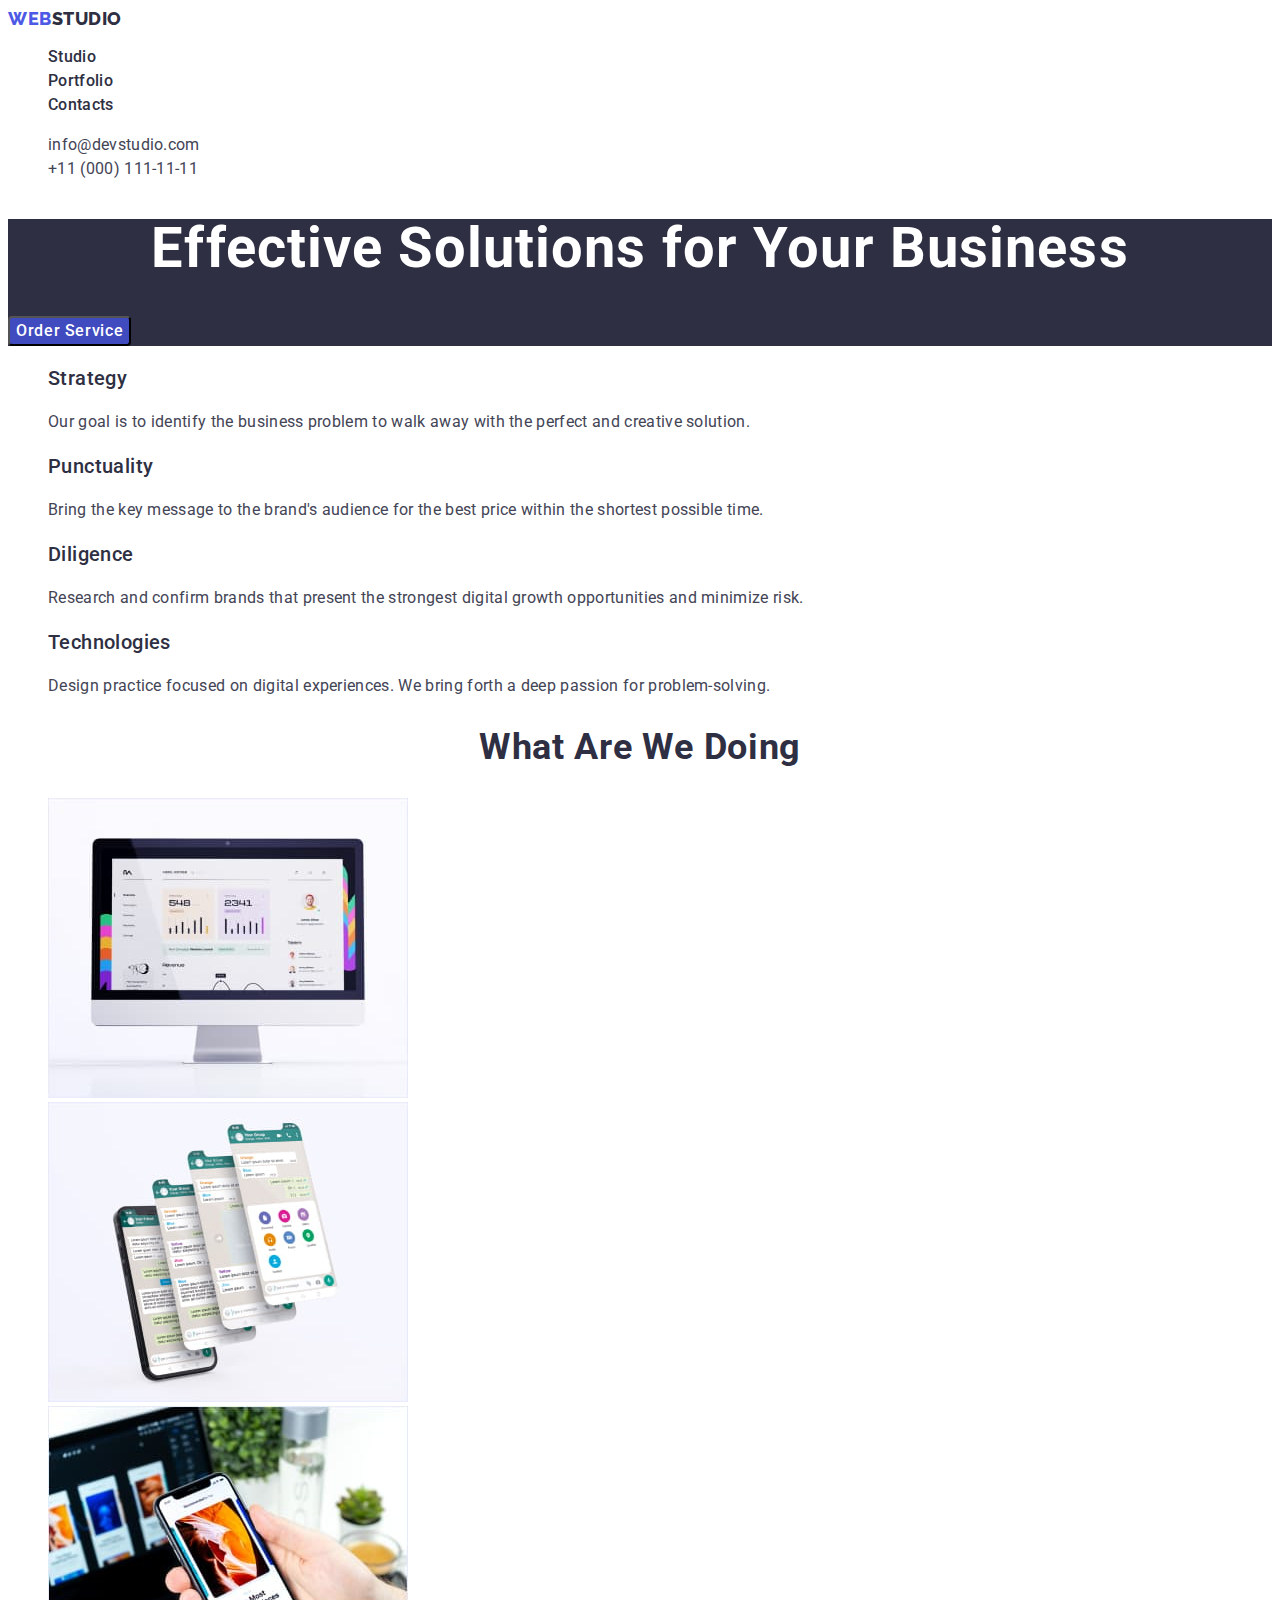
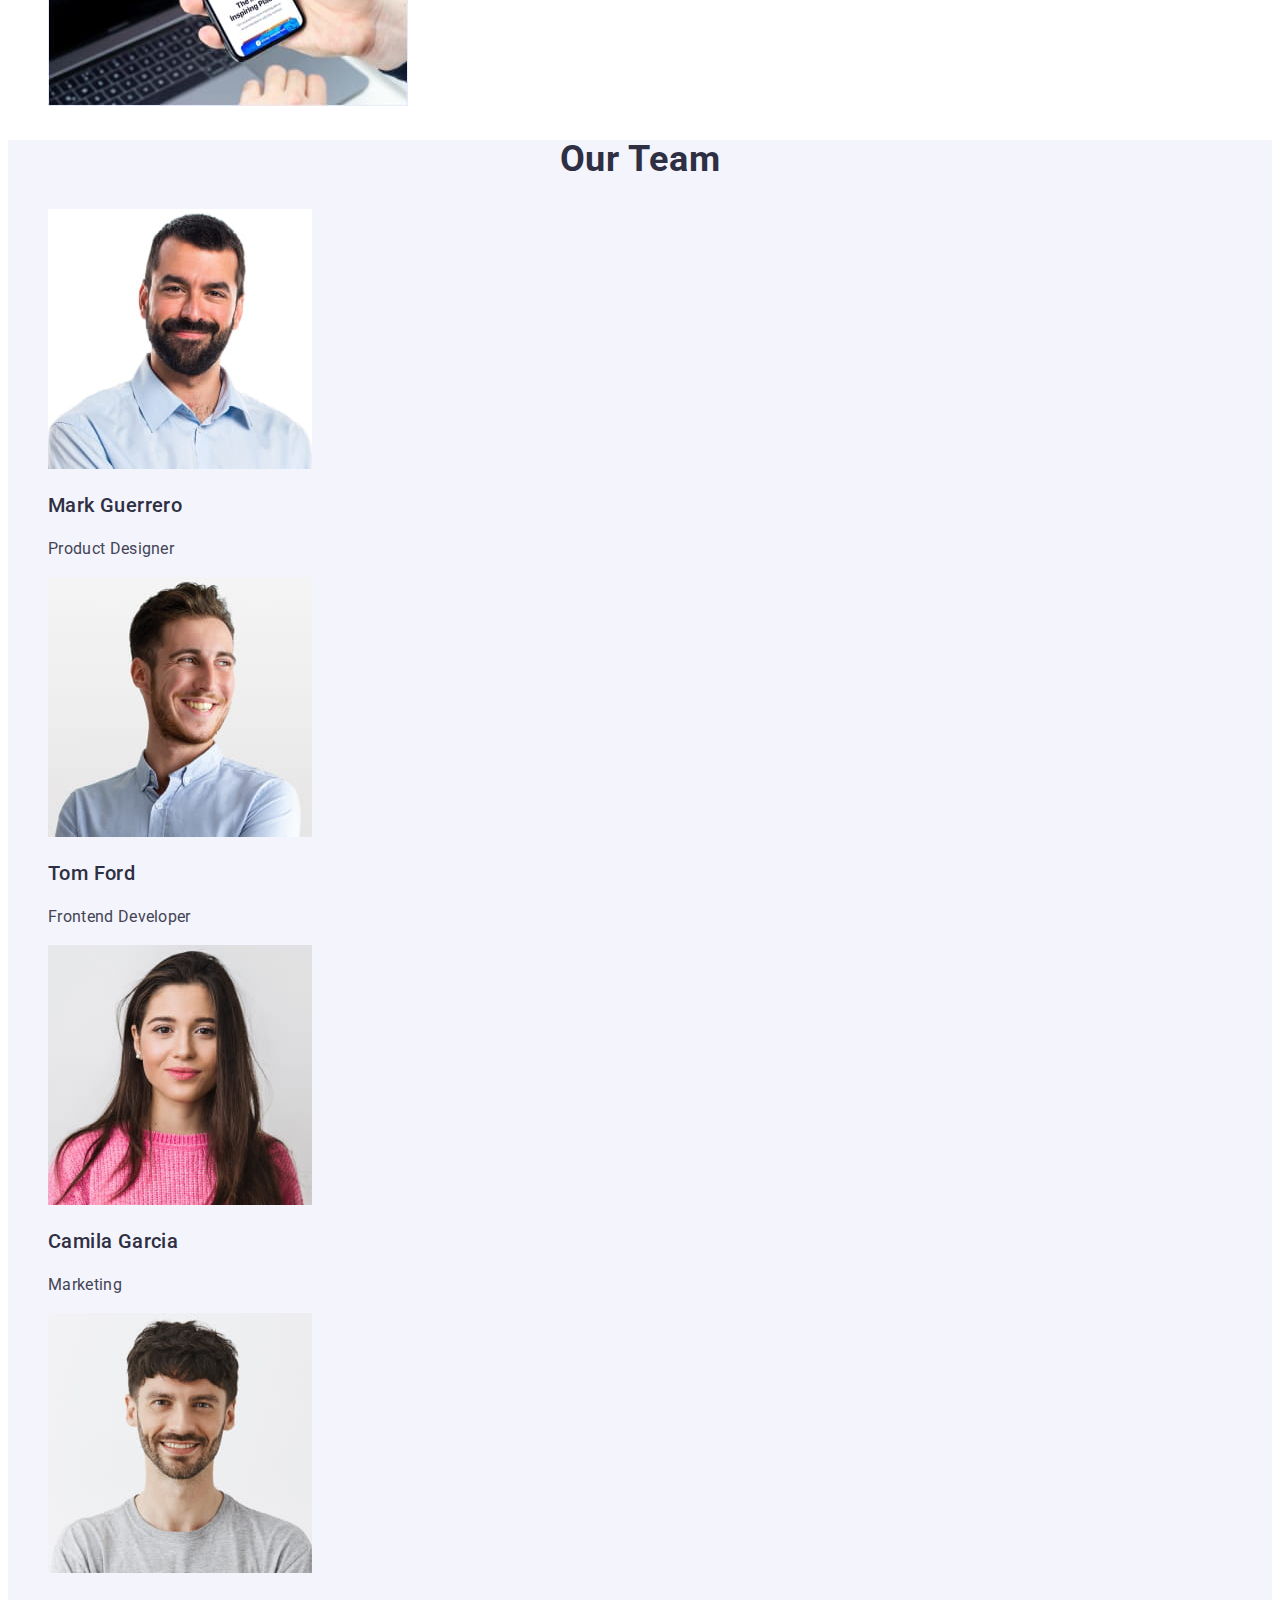
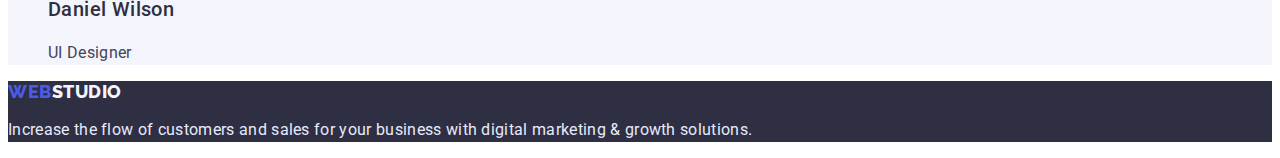
==== index.html @ 59fc8929 "Initial commit" ====
<!DOCTYPE html>
<html lang="en">

<head>
    <meta charset="UTF-8">
    <meta http-equiv="X-UA-Compatible" content="IE=edge">
    <meta name="viewport" content="width=device-width, initial-scale=1.0">
    <title>Webstudio</title>
    <link rel="preconnect" href="https://fonts.googleapis.com">
    <link rel="preconnect" href="https://fonts.gstatic.com" crossorigin>
    <link href="https://fonts.googleapis.com/css2?family=Raleway:wght@800&display=swap" rel="stylesheet">
    <link rel="preconnect" href="https://fonts.googleapis.com">
    <link rel="preconnect" href="https://fonts.gstatic.com" crossorigin>
    <link href="https://fonts.googleapis.com/css2?family=Roboto:wght@400;500;700;900&display=swap" rel="stylesheet">
    <link rel="stylesheet" href="./css/styles.css">
</head>

<body>
    <header>
        <nav>
            <a href="./index.html" class="logo link">Web<span class="accent">Studio</span></a>
            <ul class="header-nav list">
                <li><a class="our-links link" href="./index.html">Studio</a></li>
                <li><a class="our-links link" href="./portfolio.html">Portfolio</a></li>
                <li><a class="our-links link" href="">Contacts</a></li>
            </ul>
        </nav>
        <address class="contacts-addresses">
            <ul class="contact-list list">
                <li><a class="contact link" href="mailto:info@devstudio.com">info@devstudio.com</a></li>
                <li><a class="contact link" href="tel:+110001111111">+11 (000) 111-11-11</a></li>
            </ul>
        </address>
    </header>
    <main>
        <section class="section-blue">
            <h1 class="main-header">Effective Solutions for Your Business</h1>
            <button type="button" class="order-btn">Order Service</button>
        </section>
        <section>
            <h2 class="aboutus-hidden-header" hidden>About us</h2>
            <ul class="about-us list">
                <li>
                    <h3 class="header-about-us">Strategy</h3>
                    <p class="desc-about-us">
                        Our goal is to identify the business
                        problem to walk away with the perfect and creative solution.
                    </p>
                </li>
                <li>
                    <h3 class="header-about-us">Punctuality</h3>
                    <p class="desc-about-us">
                        Bring the key message to the brand's audience for the best price within the shortest possible
                        time.
                    </p>
                </li>
                <li>
                    <h3 class="header-about-us">Diligence</h3>
                    <p class="desc-about-us">
                        Research and confirm brands that present the strongest digital growth opportunities and minimize
                        risk.
                    </p>
                </li>
                <li>
                    <h3 class="header-about-us">Technologies</h3>
                    <p class="desc-about-us">
                        Design practice focused on digital experiences. We bring forth a deep passion for
                        problem-solving.
                    </p>

                </li>
            </ul>
        </section>
        <section class="our-work">
            <h2 class="header-work">What are we doing</h2>
            <ul class="list">
                <li><img src="./images/computer.jpg" alt="computer" width="360" height="300"></li>
                <li><img src="./images/phone.jpg" alt="phone" width="360" height="300"></li>
                <li><img src="./images/secondphone.jpg" alt="phone" width="360" height="300"></li>
            </ul>

        </section>
        <section class="team">
            <h2 class="team-header">Our Team</h2>
            <ul class="team-list list">
                <li><img src="./images/mark.jpg" alt="mark" width="264" height="260">
                    <h3 class="header-about-us">Mark Guerrero</h3>
                    <p class="proffesion">Product Designer</p>
                </li>
                <li>
                    <img src="./images/tom.jpg" alt="tom" width="264" height="260">
                    <h3 class="header-about-us">Tom Ford</h3>
                    <p class="proffesion">Frontend Developer</p>
                </li>
                <li>
                    <img src="./images/camila.jpg" alt="camila" width="264" height="260">
                    <h3 class="header-about-us">Camila Garcia</h3>
                    <p class="proffesion">Marketing</p>
                </li>
                <li><img src="./images/daniel.jpg" alt="daniel" width="264" height="260">
                    <h3 class="header-about-us">Daniel Wilson</h3>
                    <p class="proffesion">UI Designer</p>
                </li>
            </ul>
        </section>
    </main>
    <footer class="footer">
        <a class="footer-logo link" href="./index.html">Web<span class="second-accent">Studio</span></a>
        <p class="footer-paragraph">Increase the flow of customers and sales for your business with digital marketing &
            growth solutions.</p>
    </footer>
</body>

</html>
---- css/styles.css ----
:root {
    --brand-color: #4d5ae5;
    --second-color: #2E2F42;
    --third-color: #434455;
    --fourth-color: #404bbf;
    --fifth-color: #FFFFFF;
    --sixth-color: #F4F4FD;
    --seventh-color: #E7E9FC;
}
body {
    font-family: 'Roboto', sans-serif;
    color: #434455;
    
}
.logo {
    font-family: 'Raleway', sans-serif;
        font-weight: 800;
        font-size: 18px;
        line-height: 1.17;
    color:var(--brand-color);
    letter-spacing: 0.03em;
    text-transform: uppercase
}
.link {
    text-decoration: none;
}
.accent {
    color:var(--second-color);
}
.list {
    list-style: none;
}
.header-nav .our-links {
    font-family: 'Roboto', sans-serif;
font-weight: 500;
font-size: 16px;
line-height: 1.5;
letter-spacing: 0.02em;
color:var(--second-color);
text-decoration: none;
}

.header-nav .our-links:is(:hover, :focus) {
    color: var(--fourth-color);
}
.contacts-addresses {
font-style: normal;
}
.contact {
    font-family: 'Roboto', sans-serif;
font-size: 16px;
line-height: 1.5;
letter-spacing: 0.02em;
color: var(--third-color);
text-decoration: none;
}
.contact-list .contact:is(:hover, :focus) {
    color: var(--fourth-color);
}
.section-blue {
    background: var(--second-color);
}

.main-header {
    font-family: 'Roboto', sans-serif;
font-weight: 700;
font-size: 56px;
line-height: 1.07;
letter-spacing: 0.02em;
color: var(--fifth-color);
text-align: center;
}

.order-btn {
    font-family: 'Roboto', sans-serif;
        font-weight: 500;
        font-size: 16px;
        line-height: 1.5;
        letter-spacing: 0.04em;
        color: var(--fifth-color);
        background-color: var(--fourth-color);
        cursor: pointer;
        border-radius: 4px;
}
.order-btn:is(:hover, :focus) {
    background-color: var(--sixth-color);
    color: var(--brand-color)
}
.about-us .header-about-us {
        font-weight: 500;
        font-size: 20px;
        line-height: 1.2;
        letter-spacing: 0.02em;
        color: var(--second-color);
}
.about-us .desc-about-us {
    font-size: 16px;
    line-height: 1.5;
    letter-spacing: 0.02em;
    color: var(--third-color);
}

.our-work .header-work {
font-weight: 700;
font-size: 36px;
line-height: 1.11;
letter-spacing: 0.02em;
color: var(--second-color);
text-align: center;
text-transform: capitalize;
}
.team {
background-color: var(--sixth-color);
}
.team .team-header {
        font-weight: 700;
        font-size: 36px;
        line-height: 1.11;
        text-align: center;
        letter-spacing: 0.02em;
        text-transform: capitalize;
        color: var(--second-color);
}
.team-list .header-about-us {
        font-weight: 500;
        font-size: 20px;
        line-height: 1.2;
        letter-spacing: 0.02em;
        color: var(--second-color);
}
.team-list .proffesion {
        font-size: 16px;
        line-height: 1.5;
        letter-spacing: 0.02em;
        color: var(--third-color);
}
.footer {
    background-color: var(--second-color);
}
.footer-logo {
    font-family: 'Raleway', sans-serif;
        font-weight: 800;
        font-size: 18px;
        line-height: 1.17;
        letter-spacing: 0.03em;
color: var(--brand-color);
        text-decoration: none;
        text-transform: uppercase;
}
.footer-paragraph {
        font-size: 16px;
        line-height: 1.5;
        letter-spacing: 0.02em;
        color: var(--seventh-color);
}
.second-accent {
    color: var(--sixth-color);
}
.buttons-list .btns {
    font-family: 'Roboto', sans-serif;
        font-weight: 500;
        font-size: 16px;
        line-height: 1.5;
        letter-spacing: 0.04em;
        color: var(--brand-color);
        background-color: var(--sixth-color);
        border: 1px solid var(--seventh-color);
        border-radius: 4px;
        cursor: pointer;
}
.buttons-list .btns:is(:hover, :focus) {
color: var(--fifth-color);
background-color: var(--fourth-color) ;
}
.apps-header {
    font-weight: 500;
    font-size: 20px;
    line-height: 1.2;
    letter-spacing: 0.02em;
    color: var(--second-color);
}
.portfolio .apps-desc {
        font-size: 16px;
        line-height: 1.5;
        letter-spacing: 0.02em;
        color: var(--third-color);
}
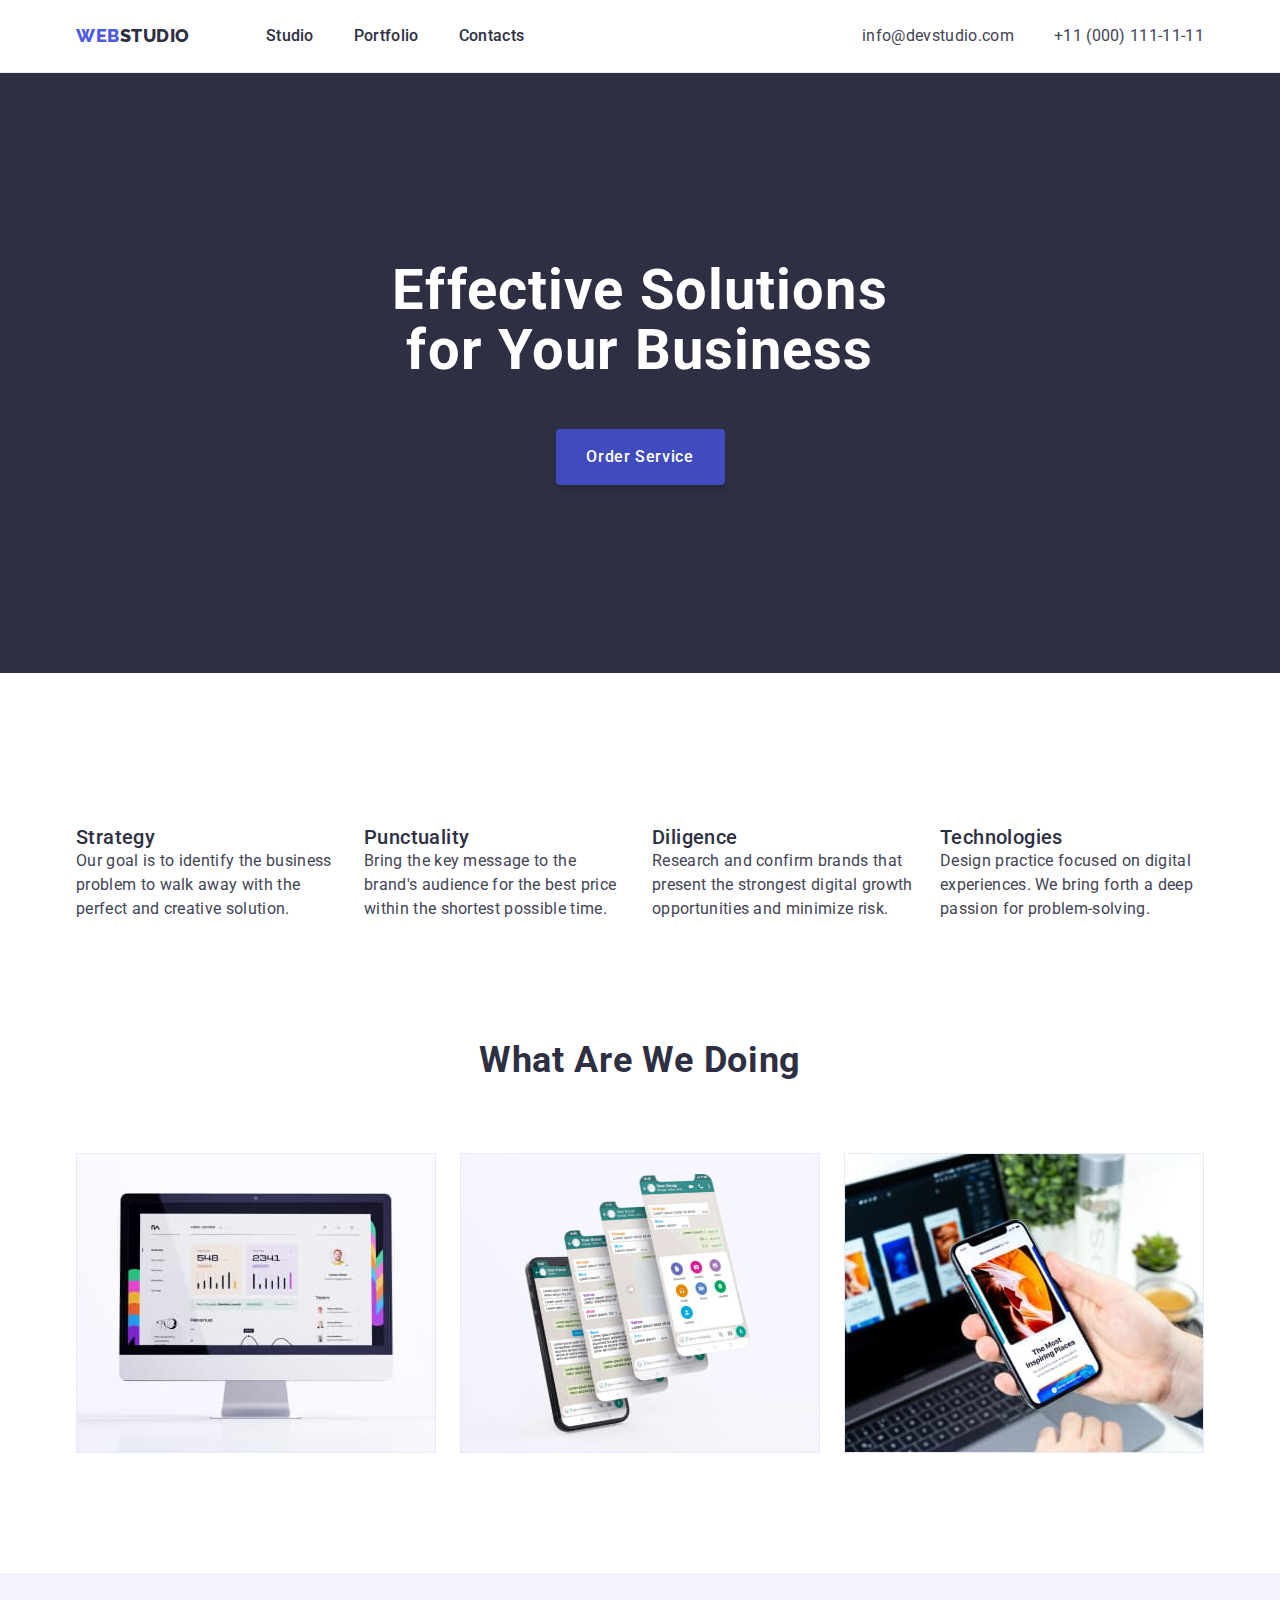
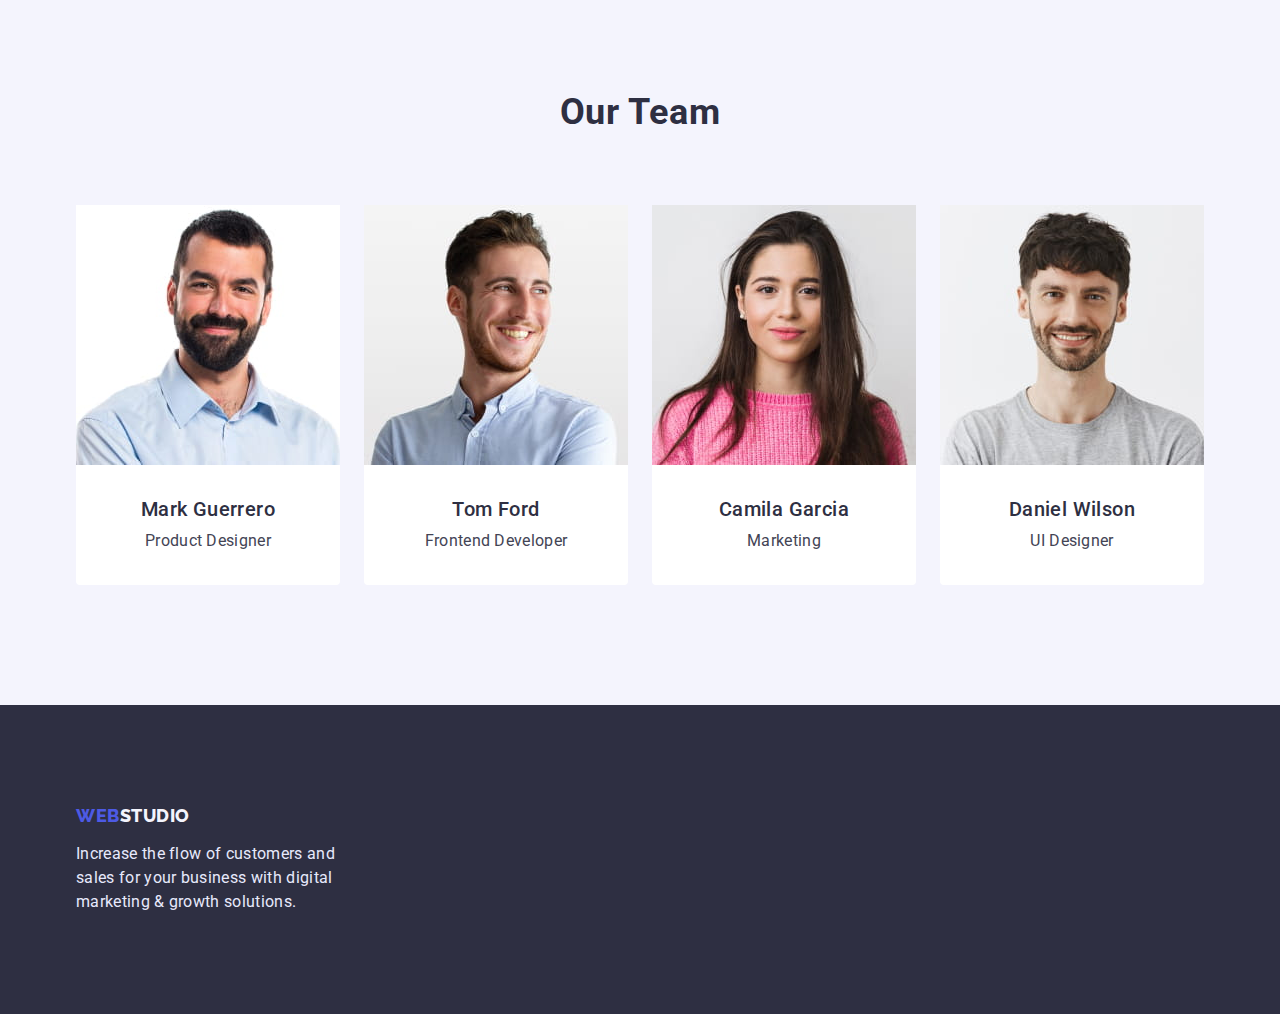
==== commit 0f3df0f2: "index.html" ====
--- a/index.html
+++ b/index.html
@@ -12,102 +12,136 @@
     <link rel="preconnect" href="https://fonts.googleapis.com">
     <link rel="preconnect" href="https://fonts.gstatic.com" crossorigin>
     <link href="https://fonts.googleapis.com/css2?family=Roboto:wght@400;500;700;900&display=swap" rel="stylesheet">
+    <link rel="stylesheet"
+        href="https://cdnjs.cloudflare.com/ajax/libs/modern-normalize/1.1.0/modern-normalize.min.css">
     <link rel="stylesheet" href="./css/styles.css">
 </head>
 
 <body>
-    <header>
-        <nav>
-            <a href="./index.html" class="logo link">Web<span class="accent">Studio</span></a>
-            <ul class="header-nav list">
-                <li><a class="our-links link" href="./index.html">Studio</a></li>
-                <li><a class="our-links link" href="./portfolio.html">Portfolio</a></li>
-                <li><a class="our-links link" href="">Contacts</a></li>
-            </ul>
-        </nav>
-        <address class="contacts-addresses">
-            <ul class="contact-list list">
-                <li><a class="contact link" href="mailto:info@devstudio.com">info@devstudio.com</a></li>
-                <li><a class="contact link" href="tel:+110001111111">+11 (000) 111-11-11</a></li>
-            </ul>
-        </address>
+    <header class="header">
+        <div class="container header-container">
+            <nav class="header-navigate">
+                <a href="./index.html" class="logo link">Web<span class="accent">Studio</span></a>
+                <ul class="header-nav list">
+                    <li><a class="our-links link" href="./index.html">Studio</a></li>
+                    <li><a class="our-links link" href="./portfolio.html">Portfolio</a></li>
+                    <li><a class="our-links link" href="">Contacts</a></li>
+                </ul>
+            </nav>
+            <address class="contacts-addresses">
+                <ul class="contact-list list">
+                    <li><a class="contact link" href="mailto:info@devstudio.com">info@devstudio.com</a></li>
+                    <li><a class="contact link" href="tel:+110001111111">+11 (000) 111-11-11</a></li>
+                </ul>
+            </address>
+        </div>
     </header>
     <main>
         <section class="section-blue">
-            <h1 class="main-header">Effective Solutions for Your Business</h1>
-            <button type="button" class="order-btn">Order Service</button>
+            <div class="container">
+                <h1 class="main-header">Effective Solutions <br> for Your Business</h1>
+                <button type="button" class="order-btn">Order Service</button>
+            </div>
         </section>
-        <section>
-            <h2 class="aboutus-hidden-header" hidden>About us</h2>
-            <ul class="about-us list">
-                <li>
-                    <h3 class="header-about-us">Strategy</h3>
-                    <p class="desc-about-us">
-                        Our goal is to identify the business
-                        problem to walk away with the perfect and creative solution.
-                    </p>
-                </li>
-                <li>
-                    <h3 class="header-about-us">Punctuality</h3>
-                    <p class="desc-about-us">
-                        Bring the key message to the brand's audience for the best price within the shortest possible
-                        time.
-                    </p>
-                </li>
-                <li>
-                    <h3 class="header-about-us">Diligence</h3>
-                    <p class="desc-about-us">
-                        Research and confirm brands that present the strongest digital growth opportunities and minimize
-                        risk.
-                    </p>
-                </li>
-                <li>
-                    <h3 class="header-about-us">Technologies</h3>
-                    <p class="desc-about-us">
-                        Design practice focused on digital experiences. We bring forth a deep passion for
-                        problem-solving.
-                    </p>
-
-                </li>
-            </ul>
+        <section class="about-us-section">
+            <div class="container">
+                <h2 class="hidden-header" hidden>About us</h2>
+                <ul class="about-us list">
+                    <div class="aboutus-list-box">
+                        <li>
+                            <h3 class="header-about-us about-us-width">Strategy</h3>
+                            <p class="desc-about-us">
+                                Our goal is to identify the business
+                                problem to walk away with the perfect and creative solution.
+                            </p>
+                        </li>
+                    </div>
+                    <div class="aboutus-list-box">
+                        <li>
+                            <h3 class="header-about-us about-us-width">Punctuality</h3>
+                            <p class="desc-about-us">
+                                Bring the key message to the brand's audience for the best price within the shortest
+                                possible
+                                time.
+                            </p>
+                        </li>
+                    </div>
+                    <div class="aboutus-list-box">
+                        <li>
+                            <h3 class="header-about-us about-us-width">Diligence</h3>
+                            <p class="desc-about-us">
+                                Research and confirm brands that present the strongest digital growth opportunities and
+                                minimize
+                                risk.
+                            </p>
+                        </li>
+                    </div>
+                    <div class="about-us-width">
+                        <li>
+                            <h3 class="header-about-us">Technologies</h3>
+                            <p class="desc-about-us">
+                                Design practice focused on digital experiences. We bring forth a deep passion for
+                                problem-solving.
+                            </p>
+                        </li>
+                    </div>
+                </ul>
+            </div>
         </section>
         <section class="our-work">
-            <h2 class="header-work">What are we doing</h2>
-            <ul class="list">
-                <li><img src="./images/computer.jpg" alt="computer" width="360" height="300"></li>
-                <li><img src="./images/phone.jpg" alt="phone" width="360" height="300"></li>
-                <li><img src="./images/secondphone.jpg" alt="phone" width="360" height="300"></li>
-            </ul>
+            <div class="container">
+                <h2 class="header-work">What are we doing</h2>
+                <ul class="our-work-list list">
+                    <li><img src="./images/computer.jpg" alt="computer" width="360" height="300"></li>
+                    <li><img src="./images/phone.jpg" alt="phone" width="360" height="300"></li>
+                    <li><img src="./images/secondphone.jpg" alt="phone" width="360" height="300"></li>
+                </ul>
+            </div>
 
         </section>
         <section class="team">
-            <h2 class="team-header">Our Team</h2>
-            <ul class="team-list list">
-                <li><img src="./images/mark.jpg" alt="mark" width="264" height="260">
-                    <h3 class="header-about-us">Mark Guerrero</h3>
-                    <p class="proffesion">Product Designer</p>
-                </li>
-                <li>
-                    <img src="./images/tom.jpg" alt="tom" width="264" height="260">
-                    <h3 class="header-about-us">Tom Ford</h3>
-                    <p class="proffesion">Frontend Developer</p>
-                </li>
-                <li>
-                    <img src="./images/camila.jpg" alt="camila" width="264" height="260">
-                    <h3 class="header-about-us">Camila Garcia</h3>
-                    <p class="proffesion">Marketing</p>
-                </li>
-                <li><img src="./images/daniel.jpg" alt="daniel" width="264" height="260">
-                    <h3 class="header-about-us">Daniel Wilson</h3>
-                    <p class="proffesion">UI Designer</p>
-                </li>
-            </ul>
+            <div class="container">
+                <h2 class="team-header">Our Team</h2>
+                <ul class="team-list list">
+                    <div class="team-card">
+                        <li><img src="./images/mark.jpg" alt="mark" width="264" height="260">
+                            <h3 class="header-about-us">Mark Guerrero</h3>
+                            <p class="proffesion">Product Designer</p>
+                        </li>
+                    </div>
+                    <div class="team-card">
+                        <li>
+                            <img src="./images/tom.jpg" alt="tom" width="264" height="260">
+                            <h3 class="header-about-us">Tom Ford</h3>
+                            <p class="proffesion">Frontend Developer</p>
+                        </li>
+                    </div>
+                    <div class="team-card">
+                        <li>
+                            <img src="./images/camila.jpg" alt="camila" width="264" height="260">
+                            <h3 class="header-about-us">Camila Garcia</h3>
+                            <p class="proffesion">Marketing</p>
+                        </li>
+                    </div>
+                    <div class="team-card">
+                        <li><img src="./images/daniel.jpg" alt="daniel" width="264" height="260">
+                            <h3 class="header-about-us">Daniel Wilson</h3>
+                            <p class="proffesion">UI Designer</p>
+                        </li>
+                    </div>
+                </ul>
+            </div>
         </section>
     </main>
     <footer class="footer">
-        <a class="footer-logo link" href="./index.html">Web<span class="second-accent">Studio</span></a>
-        <p class="footer-paragraph">Increase the flow of customers and sales for your business with digital marketing &
-            growth solutions.</p>
+        <div class="container">
+            <a class="footer-logo link" href="./index.html">Web<span class="second-accent">Studio</span></a>
+            <p class="footer-paragraph">Increase the flow of customers and <br> sales for your business with digital
+                <br>
+                marketing &
+                growth solutions.
+            </p>
+        </div>
     </footer>
 </body>
 
--- a/css/styles.css
+++ b/css/styles.css
@@ -7,10 +7,45 @@
     --sixth-color: #F4F4FD;
     --seventh-color: #E7E9FC;
 }
+p, h1, h2, h3, h4, h5, h6 {
+    margin: 0;
+}
+ul {
+    padding-left: 0;
+    margin: 0;
+}
+button {
+    cursor: pointer;
+}
+address {
+    font-style: normal;
+}
 body {
     font-family: 'Roboto', sans-serif;
     color: #434455;
     
+}
+img {
+    display: block;
+}
+.header {
+    padding-top: 24px;
+    padding-bottom: 24px;
+    border-bottom: 1px solid #E7E9FC;
+}
+.container {
+    width: 1158px;
+padding-left: 15px;
+padding-right: 15px;
+margin: 0 auto;
+}
+.header-container {
+    display: flex;
+}
+.header-navigate {
+    display: flex;
+    align-items: center;
+    margin-right: auto;
 }
 .logo {
     font-family: 'Raleway', sans-serif;
@@ -19,7 +54,8 @@
         line-height: 1.17;
     color:var(--brand-color);
     letter-spacing: 0.03em;
-    text-transform: uppercase
+    text-transform: uppercase;
+    margin-right: 76px;
 }
 .link {
     text-decoration: none;
@@ -27,8 +63,20 @@
 .accent {
     color:var(--second-color);
 }
+.our-work-list {
+    display: flex;
+    margin-top: 72px;
+}
+.our-work-list li:not(:last-child) {
+    margin-right: 24px;
+}
 .list {
     list-style: none;
+}
+.header-nav {
+    display: flex;
+    margin-right: 332px;
+    gap: 40px;
 }
 .header-nav .our-links {
     font-family: 'Roboto', sans-serif;
@@ -54,13 +102,34 @@
 color: var(--third-color);
 text-decoration: none;
 }
+.contact-list {
+    display: flex;
+    gap: 40px;
+}
 .contact-list .contact:is(:hover, :focus) {
     color: var(--fourth-color);
 }
 .section-blue {
     background: var(--second-color);
-}
-
+    padding-top: 188px;
+    padding-bottom: 188px;
+}
+.about-us-section {
+    padding-top: 120px;
+    padding-bottom: 120px;
+}
+.hidden-header {
+    display: none;
+}
+.about-us {
+    display: flex;
+}
+.about-us-width {
+    min-width: 264px;
+}
+.about-us .aboutus-list-box:not(:last-child) {
+    margin-right: 24px;
+}
 .main-header {
     font-family: 'Roboto', sans-serif;
 font-weight: 700;
@@ -69,6 +138,8 @@
 letter-spacing: 0.02em;
 color: var(--fifth-color);
 text-align: center;
+max-width: 496px;
+margin: 0 auto;
 }
 
 .order-btn {
@@ -80,11 +151,20 @@
         color: var(--fifth-color);
         background-color: var(--fourth-color);
         cursor: pointer;
+        border: none;
         border-radius: 4px;
+        display: block;
+        margin: 48px auto 0 auto;
+        width: 169px;
+        height: 56px;
+        box-shadow: 0px 4px 4px rgba(0, 0, 0, 0.15);
 }
 .order-btn:is(:hover, :focus) {
     background-color: var(--sixth-color);
     color: var(--brand-color)
+}
+.header-about-us {
+    padding-top: 32px;
 }
 .about-us .header-about-us {
         font-weight: 500;
@@ -99,7 +179,12 @@
     letter-spacing: 0.02em;
     color: var(--third-color);
 }
-
+.proffesion {
+ padding-bottom: 32px;
+}
+.our-work {
+padding-bottom: 120px;
+}
 .our-work .header-work {
 font-weight: 700;
 font-size: 36px;
@@ -111,6 +196,9 @@
 }
 .team {
 background-color: var(--sixth-color);
+padding-top: 120px;
+padding-bottom: 120px;
+
 }
 .team .team-header {
         font-weight: 700;
@@ -121,12 +209,27 @@
         text-transform: capitalize;
         color: var(--second-color);
 }
+.team-list {
+    display: flex;
+    margin-top: 72px;
+}
+.team-card {
+    max-width: 264px;
+    background-color: #fff;
+    text-align: center;
+    border-radius: 0px 0px 4px 4px;
+}
+
+ .team-list .team-card:not(:last-child) {
+    margin-right: 24px;
+ }       
 .team-list .header-about-us {
         font-weight: 500;
         font-size: 20px;
         line-height: 1.2;
         letter-spacing: 0.02em;
         color: var(--second-color);
+        margin-bottom: 8px;
 }
 .team-list .proffesion {
         font-size: 16px;
@@ -136,6 +239,8 @@
 }
 .footer {
     background-color: var(--second-color);
+    padding-top: 100px;
+    padding-bottom: 100px;
 }
 .footer-logo {
     font-family: 'Raleway', sans-serif;
@@ -152,9 +257,20 @@
         line-height: 1.5;
         letter-spacing: 0.02em;
         color: var(--seventh-color);
+        margin-top: 16px;
 }
 .second-accent {
     color: var(--sixth-color);
+}
+.main-section {
+padding-top: 96px; 
+padding-bottom: 120px;   
+}       
+.buttons-list{
+    display: flex;
+    column-gap: 24px;
+    row-gap: 48px;
+    justify-content: center;
 }
 .buttons-list .btns {
     font-family: 'Roboto', sans-serif;
@@ -167,6 +283,8 @@
         border: 1px solid var(--seventh-color);
         border-radius: 4px;
         cursor: pointer;
+        padding: 12px 24px;
+        
 }
 .buttons-list .btns:is(:hover, :focus) {
 color: var(--fifth-color);
@@ -178,10 +296,37 @@
     line-height: 1.2;
     letter-spacing: 0.02em;
     color: var(--second-color);
-}
+    padding-top: 32px;
+    padding-left: 16px;
+}
+.portfolio {
+    display: flex;
+    margin-top: 72px;
+    flex-wrap: wrap;
+}
+.portfolio-card:not(:nth-child(3n+3)) {
+border-right: 1px solid #E7E9FC;
+border-bottom: 1px solid #E7E9FC;
+border-left: 1px solid #E7E9FC;
+width: 360px;
+height: 420px;
+margin-right: 24px;
+}
+.portfolio-card {
+    border-right: 1px solid #E7E9FC;
+        border-bottom: 1px solid #E7E9FC;
+        border-left: 1px solid #E7E9FC;
+        width: 360px;
+        height: 420px;
+}
+.portfolio-card:not(:nth-child(n+7)) {
+    margin-bottom: 48px ;
+}
+
 .portfolio .apps-desc {
         font-size: 16px;
         line-height: 1.5;
         letter-spacing: 0.02em;
         color: var(--third-color);
-}
+        padding-left: 16px;
+}
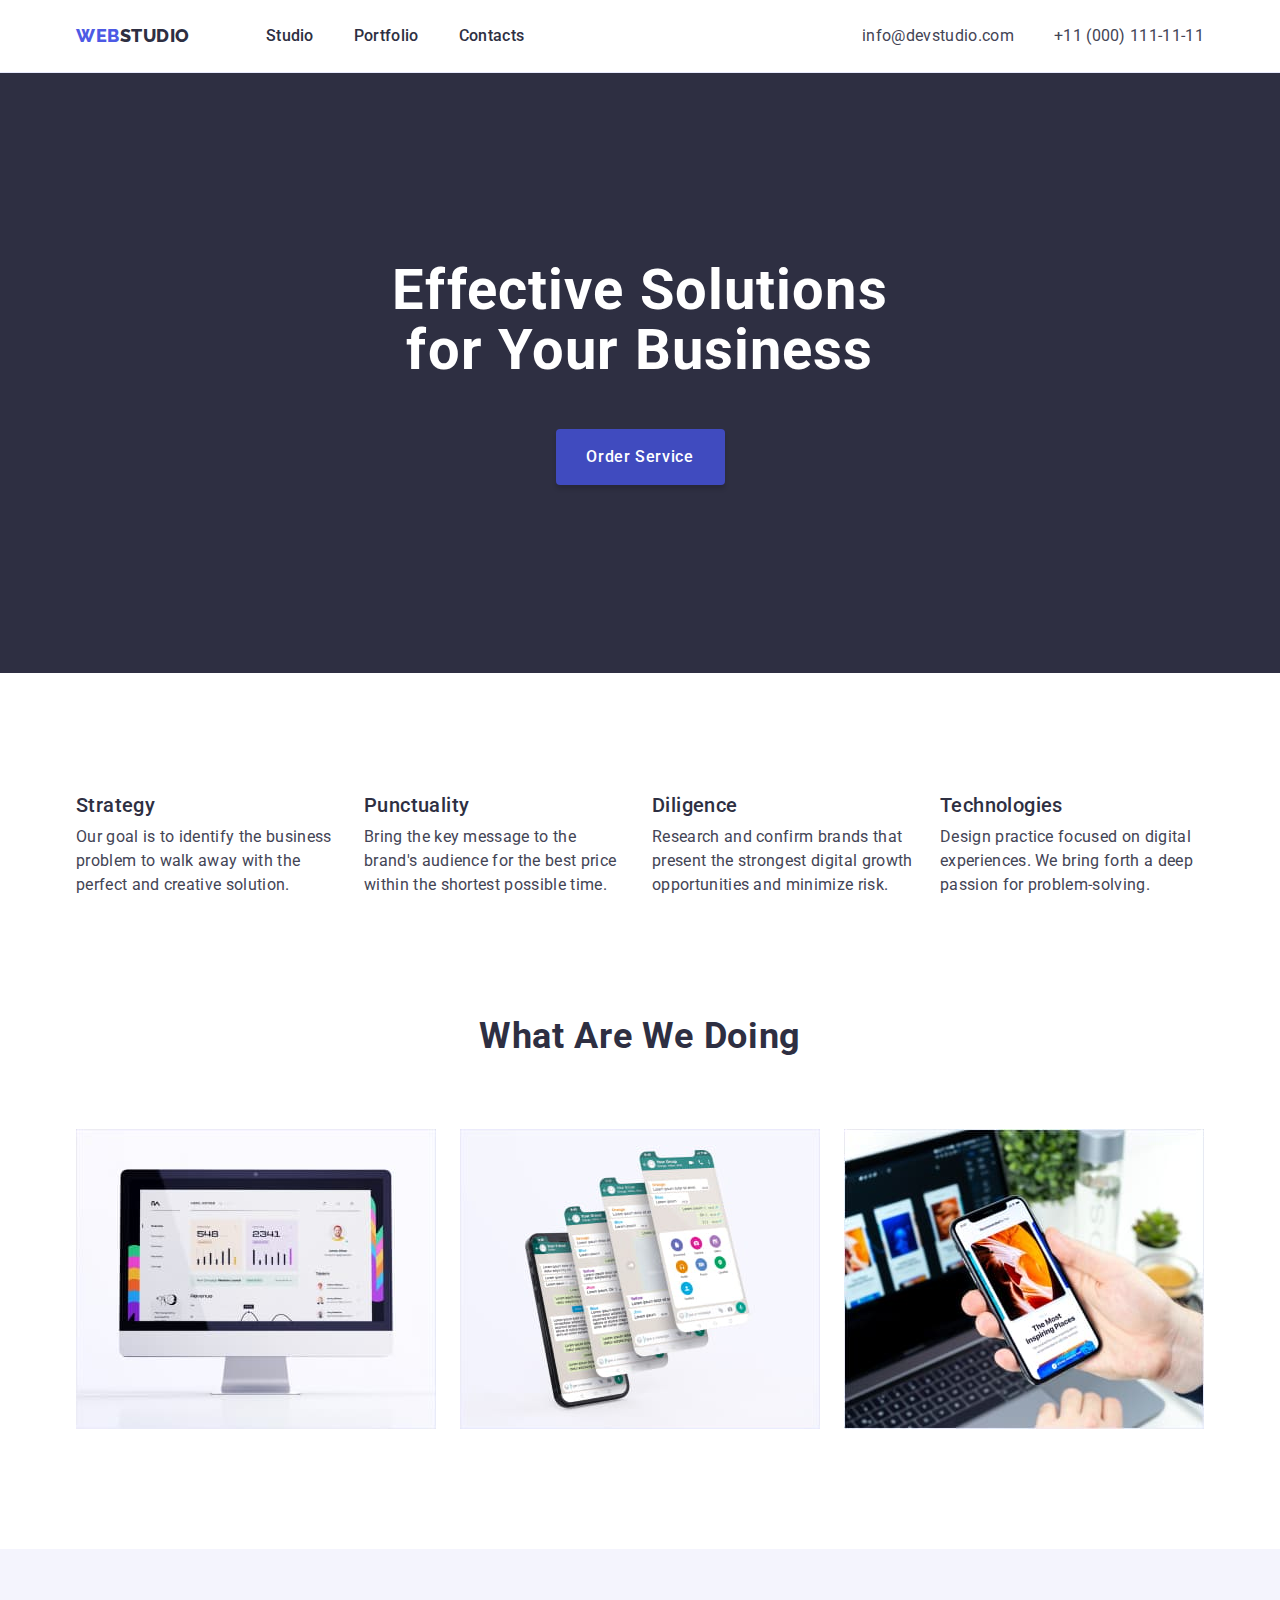
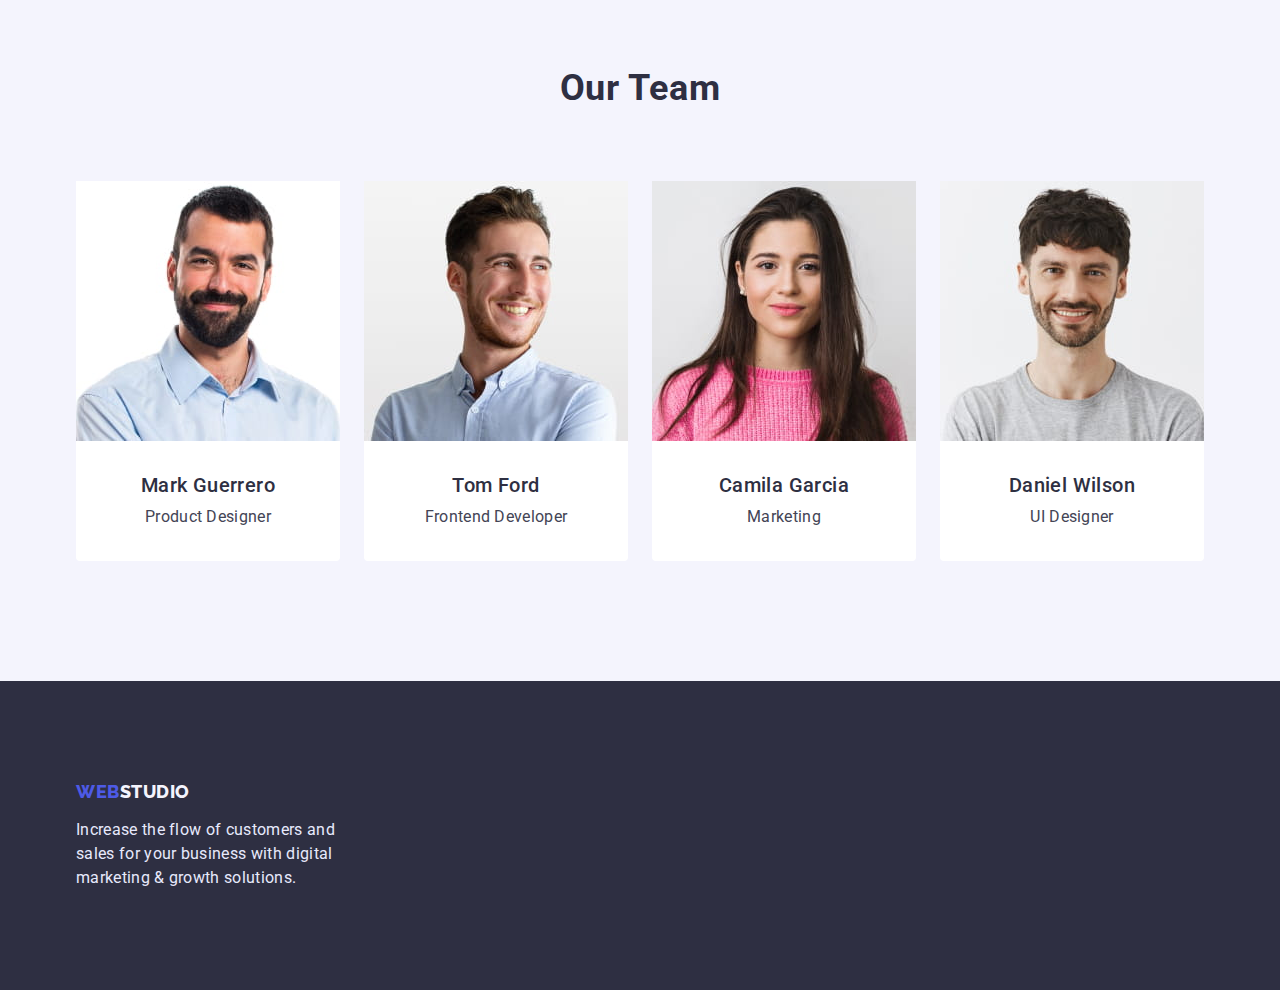
==== commit 41e762b6: "fixed 1" ====
--- a/index.html
+++ b/index.html
@@ -39,7 +39,7 @@
     <main>
         <section class="section-blue">
             <div class="container">
-                <h1 class="main-header">Effective Solutions <br> for Your Business</h1>
+                <h1 class="main-header">Effective Solutions for Your Business</h1>
                 <button type="button" class="order-btn">Order Service</button>
             </div>
         </section>
@@ -47,44 +47,37 @@
             <div class="container">
                 <h2 class="hidden-header" hidden>About us</h2>
                 <ul class="about-us list">
-                    <div class="aboutus-list-box">
-                        <li>
-                            <h3 class="header-about-us about-us-width">Strategy</h3>
-                            <p class="desc-about-us">
-                                Our goal is to identify the business
-                                problem to walk away with the perfect and creative solution.
-                            </p>
-                        </li>
-                    </div>
-                    <div class="aboutus-list-box">
-                        <li>
-                            <h3 class="header-about-us about-us-width">Punctuality</h3>
-                            <p class="desc-about-us">
-                                Bring the key message to the brand's audience for the best price within the shortest
-                                possible
-                                time.
-                            </p>
-                        </li>
-                    </div>
-                    <div class="aboutus-list-box">
-                        <li>
-                            <h3 class="header-about-us about-us-width">Diligence</h3>
-                            <p class="desc-about-us">
-                                Research and confirm brands that present the strongest digital growth opportunities and
-                                minimize
-                                risk.
-                            </p>
-                        </li>
-                    </div>
-                    <div class="about-us-width">
-                        <li>
-                            <h3 class="header-about-us">Technologies</h3>
-                            <p class="desc-about-us">
-                                Design practice focused on digital experiences. We bring forth a deep passion for
-                                problem-solving.
-                            </p>
-                        </li>
-                    </div>
+                    <li class="aboutus-list-box">
+                        <h3 class="header-about-us">Strategy</h3>
+                        <p class="desc-about-us">
+                            Our goal is to identify the business
+                            problem to walk away with the perfect and creative solution.
+                        </p>
+                    </li>
+                    <li class="aboutus-list-box">
+                        <h3 class="header-about-us">Punctuality</h3>
+                        <p class="desc-about-us">
+                            Bring the key message to the brand's audience for the best price within the shortest
+                            possible
+                            time.
+                        </p>
+                    </li>
+
+                    <li class="aboutus-list-box">
+                        <h3 class="header-about-us">Diligence</h3>
+                        <p class="desc-about-us">
+                            Research and confirm brands that present the strongest digital growth opportunities and
+                            minimize
+                            risk.
+                        </p>
+                    </li>
+                    <li class="aboutus-list-box">
+                        <h3 class="header-about-us">Technologies</h3>
+                        <p class="desc-about-us">
+                            Design practice focused on digital experiences. We bring forth a deep passion for
+                            problem-solving.
+                        </p>
+                    </li>
                 </ul>
             </div>
         </section>
@@ -103,32 +96,34 @@
             <div class="container">
                 <h2 class="team-header">Our Team</h2>
                 <ul class="team-list list">
-                    <div class="team-card">
-                        <li><img src="./images/mark.jpg" alt="mark" width="264" height="260">
+                    <li class="team-card">
+                        <img src="./images/mark.jpg" alt="mark" width="264" height="260">
+                        <div class="team-box">
                             <h3 class="header-about-us">Mark Guerrero</h3>
                             <p class="proffesion">Product Designer</p>
-                        </li>
-                    </div>
-                    <div class="team-card">
-                        <li>
-                            <img src="./images/tom.jpg" alt="tom" width="264" height="260">
+                        </div>
+                    </li>
+                    <li class="team-card">
+                        <img src="./images/tom.jpg" alt="tom" width="264" height="260">
+                        <div class="team-box">
                             <h3 class="header-about-us">Tom Ford</h3>
                             <p class="proffesion">Frontend Developer</p>
-                        </li>
-                    </div>
-                    <div class="team-card">
-                        <li>
-                            <img src="./images/camila.jpg" alt="camila" width="264" height="260">
+                        </div>
+                    </li>
+                    <li class="team-card">
+                        <img src="./images/camila.jpg" alt="camila" width="264" height="260">
+                        <div class="team-box">
+
                             <h3 class="header-about-us">Camila Garcia</h3>
                             <p class="proffesion">Marketing</p>
-                        </li>
-                    </div>
-                    <div class="team-card">
-                        <li><img src="./images/daniel.jpg" alt="daniel" width="264" height="260">
+                        </div>
+                    </li>
+                    <li class="team-card"><img src="./images/daniel.jpg" alt="daniel" width="264" height="260">
+                        <div class="team-box">
                             <h3 class="header-about-us">Daniel Wilson</h3>
                             <p class="proffesion">UI Designer</p>
-                        </li>
-                    </div>
+                        </div>
+                    </li>
                 </ul>
             </div>
         </section>
@@ -136,8 +131,7 @@
     <footer class="footer">
         <div class="container">
             <a class="footer-logo link" href="./index.html">Web<span class="second-accent">Studio</span></a>
-            <p class="footer-paragraph">Increase the flow of customers and <br> sales for your business with digital
-                <br>
+            <p class="footer-paragraph">Increase the flow of customers and sales for your business with digital
                 marketing &
                 growth solutions.
             </p>
--- a/css/styles.css
+++ b/css/styles.css
@@ -75,7 +75,6 @@
 }
 .header-nav {
     display: flex;
-    margin-right: 332px;
     gap: 40px;
 }
 .header-nav .our-links {
@@ -119,16 +118,18 @@
     padding-bottom: 120px;
 }
 .hidden-header {
-    display: none;
+    visibility: hidden;
 }
 .about-us {
     display: flex;
 }
-.about-us-width {
-    min-width: 264px;
-}
+
 .about-us .aboutus-list-box:not(:last-child) {
     margin-right: 24px;
+}
+.aboutus-list-box {
+min-width: 264px;
+flex-basis: auto 264px;
 }
 .main-header {
     font-family: 'Roboto', sans-serif;
@@ -163,8 +164,13 @@
     background-color: var(--sixth-color);
     color: var(--brand-color)
 }
+.team-box {
+    padding-top: 32px;
+    padding-bottom: 32px;
+
+}
 .header-about-us {
-    padding-top: 32px;
+    margin-bottom: 8px;
 }
 .about-us .header-about-us {
         font-weight: 500;
@@ -178,9 +184,6 @@
     line-height: 1.5;
     letter-spacing: 0.02em;
     color: var(--third-color);
-}
-.proffesion {
- padding-bottom: 32px;
 }
 .our-work {
 padding-bottom: 120px;
@@ -229,7 +232,6 @@
         line-height: 1.2;
         letter-spacing: 0.02em;
         color: var(--second-color);
-        margin-bottom: 8px;
 }
 .team-list .proffesion {
         font-size: 16px;
@@ -258,6 +260,7 @@
         letter-spacing: 0.02em;
         color: var(--seventh-color);
         margin-top: 16px;
+        width: 264px;
 }
 .second-accent {
     color: var(--sixth-color);
@@ -296,8 +299,7 @@
     line-height: 1.2;
     letter-spacing: 0.02em;
     color: var(--second-color);
-    padding-top: 32px;
-    padding-left: 16px;
+    margin-bottom: 8px;
 }
 .portfolio {
     display: flex;
@@ -305,28 +307,26 @@
     flex-wrap: wrap;
 }
 .portfolio-card:not(:nth-child(3n+3)) {
-border-right: 1px solid #E7E9FC;
-border-bottom: 1px solid #E7E9FC;
-border-left: 1px solid #E7E9FC;
 width: 360px;
-height: 420px;
 margin-right: 24px;
 }
 .portfolio-card {
-    border-right: 1px solid #E7E9FC;
-        border-bottom: 1px solid #E7E9FC;
-        border-left: 1px solid #E7E9FC;
-        width: 360px;
-        height: 420px;
+    width: 360px;
 }
 .portfolio-card:not(:nth-child(n+7)) {
     margin-bottom: 48px ;
 }
-
+.portfolio-box {
+    padding-top: 32px;
+    padding-bottom: 32px;
+    padding-left: 16px;
+    border-right: 1px solid #E7E9FC;
+     border-bottom: 1px solid #E7E9FC;
+     border-left: 1px solid #E7E9FC;
+}
 .portfolio .apps-desc {
         font-size: 16px;
         line-height: 1.5;
         letter-spacing: 0.02em;
         color: var(--third-color);
-        padding-left: 16px;
-}
+}
